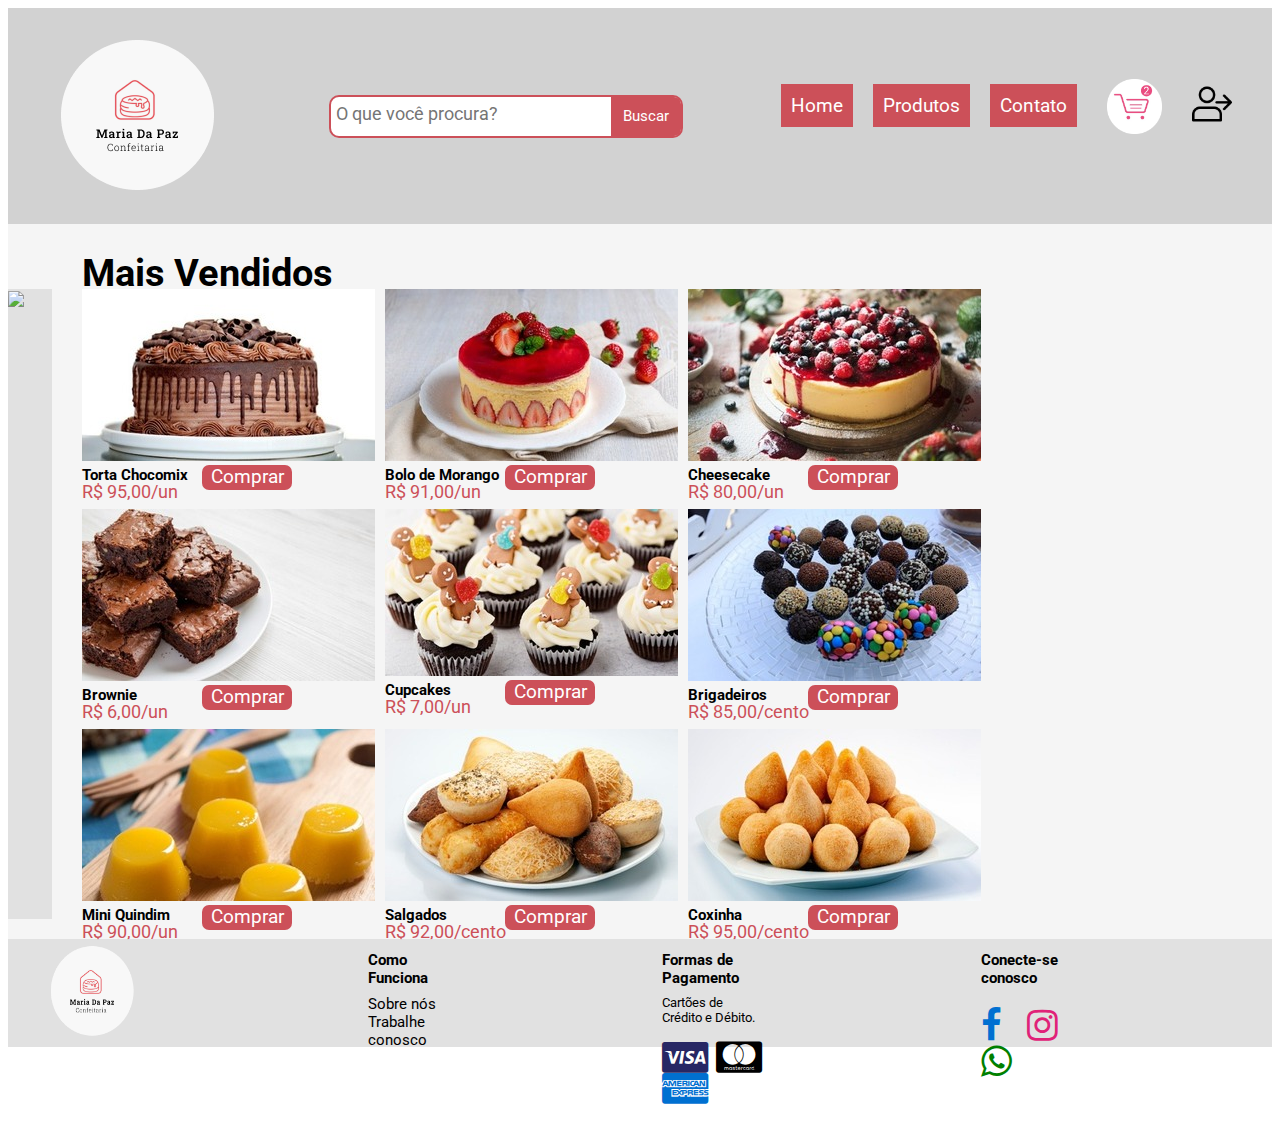
==== Confeitaria/index.html @ 0d28bada "Rename Index.html to index.html" ====
<!DOCTYPE html>
<html lang="pt-br">
<head>
	<title>Maria Da Paz - Confeitaria</title>
	<meta charset="utf-8">
	<meta name="viewport" content="width=device-width, initial-scale=1.0">
	<link rel='stylesheet' href='https://cdnjs.cloudflare.com/ajax/libs/font-awesome/4.7.0/css/font-awesome.min.css'>
	 <link rel="stylesheet" type="text/css" href="./css/index.css"/>
</head>
<body>
	<header class="head">
		<img id = "logo" src="./img/logo.png">
		<div class="src">
		<div id="search">
	<input type="text" id="txtBusca" placeholder="O que você procura?"/>
	<button id="btnBusca">Buscar</button>
</div>
</div>
		<nav>
			<ul class="menu">
				<li>
					<a href="/"> Home</a>
				</li>
				<li>
					<a href="/"> Produtos</a>
				</li>
				<li>
					<a href="/"> Contato</a>
				</li>
				<li>
					<div id="crtt"><a href="carrinho.html"> <img id = "crt" src="./img/cart2.png"></a></div>
				</li>
				<li>
						<img id= "login" src="./img/login.png"></a>
				</li>
			</ul>
		</nav>
	</header>
	<div class="container">
		<h1>Mais Vendidos</h1>
	<aside>
		<img class = "editbanner" src="./img/bannerpromo.jpeg">
	</aside>
	<section>
	<div><a href="tortachocomix.html" style="text-decoration: none";><img src="./img/tortachocolate.jpeg"></a><p>Torta Chocomix<div class="price"> R$ 95,00/un</div><div class = "btnComprar"><a href="/"style="text-decoration: none";>Comprar</div></a></p></div>
	<div><a href="bolodemorango.html" style="text-decoration: none";><img src="./img/bolomorango.jpeg"></a><p>Bolo de Morango <div class="price"> R$ 91,00/un</div><div class = "btnComprar"><a href="/"style="text-decoration: none";>Comprar</div></a></p></div>
	<div><img src="./img/cheesecake.jpeg"><p>Cheesecake <div class="price"> R$ 80,00/un</div><div class = "btnComprar"><a href="/"style="text-decoration: none";>Comprar</div></a></p></div>
	<div><img src="./img/brownie.jpeg"><p>Brownie <div class="price"> R$ 6,00/un</div><div class = "btnComprar"><a href="/"style="text-decoration: none";>Comprar</div></a></p></div>
	<div><img src="./img/cupcakes.jpeg"><p>Cupcakes <div class="price"> R$ 7,00/un</div><div class = "btnComprar"><a href="/"style="text-decoration: none";>Comprar</div></a></p></div>
	<div><img src="./img/docinhos.jpeg"><p>Brigadeiros <div class="price"> R$ 85,00/cento</div><div class = "btnComprar"><a href="/"style="text-decoration: none";>Comprar</div></a></p></div>
	<div><img src="./img/miniquindim.jpeg"><p>Mini Quindim <div class="price"> R$ 90,00/un</div><div class = "btnComprar"><a href="/"style="text-decoration: none";>Comprar</div></a></p></div>
	<div><img src="./img/salgados.jpeg"><p>Salgados <div class="price"> R$ 92,00/cento</div><div class = "btnComprar"><a href="/"style="text-decoration: none";>Comprar</div></a></p></div>
	<div><img src="./img/coxinha.jpeg"><p>Coxinha <div class="price"> R$ 95,00/cento</div><div class = "btnComprar"><a href="/"style="text-decoration: none";>Comprar</div></a></p></div>
	</section>
<footer>
	<div class="footercolumns">
		<div>
			<img class ="footerlogo" src="./img/logo.png">
		</div>
		<div class="cFunciona">
			<h2>Como Funciona</h2>
			<nav>
			<ul>
				<li>Sobre nós</li>
				<li>Trabalhe conosco</li>
			</ul>
		</nav>
		</div>
		<div class="payment">
			<h2>Formas de Pagamento</h2>
			<p>Cartões de Crédito e Débito.</p>
			<nav>
			<ul>
				<li><i class="fa fa-cc-visa" style="font-size:36px;color:#272764"></i></li>
				<li><i class="fa fa-cc-mastercard" style="font-size:36px;color:black"></i></a></li>
				<li><i class="fa fa-cc-amex" style="font-size:36px;color:#0070d1"></i></li>
			</ul>
		</nav>
		</div>
		<div class="social">
			<h2>Conecte-se conosco</h2>
			<nav>
			<ul>
				<li><i class="fa fa-facebook" style="font-size:36px;color:#0070d1"></i></li>
				<li><i class="fa fa-instagram" style="font-size:36px;color:#e02278"></i></li>
				<li><i class="fa fa-whatsapp" style="font-size:36px;color:green"></i></li>
			</ul>
			</nav>
		</div>
	</div>
</footer>
---- Confeitaria/css/index.css ----
@import url('https://fonts.googleapis.com/css2?family=Roboto:wght@100;300;400&display=swap');
	body, ul, li, p, head{
		padding: 0px;
		list-style: none;
		font-size: 1.2rem;
		font-family: Roboto;
	}
	ul li a{
		text-decoration: none;
		color: white;
	}
	.head{
		background: rgb(210, 210, 210);
		display: flex;
		justify-content: space-between;
		padding: 20px;
		align-items: center;
		flex-wrap: wrap;
	}
	.menu{
		display: flex;
	}
	.menu li{
		margin-left: 20px;
	}
	.menu li a{
		display: block;
		padding: 10px;
		background: #CC5059;
	}
	#search{
	background-color: white;
	border: solid 2px #CC5059;
	border-radius: 10px;
	width: 350px;
	height: 39px;
}

#txtBusca{
	float: left;
	background-color: transparent;
	padding-left: 5px;
	font-size: 18px;
	border: none;
	height: 32px;
	width: 191px;
	outline: 0;
	font-family: Roboto;
}

#btnBusca{
	font-size: 15px;
	border: none;
	float: right;
	height: 39px;
	border-radius: 0 7px 7px 0;
	width: 70px;
	color:  white;
	background: #CC5059;
	cursor: pointer;
	font-family: Roboto;
}
#login{
	width: 40px;
	height: 40px;
	cursor: pointer;
}
.menu{
	padding-right: 20px;
}
#logo{
	cursor: pointer;
}
#crt{
	cursor: pointer;
	width: 55px;
	height: 55px;
	margin-top: -15px;
}
#crtt a{
	background-color: rgb(210, 210, 210);
}
.container{
	display: grid;
	grid-gap: 20px 20px;
	grid-template-rows: 5vh 70vh 12vh;  
	grid-template-columns: 0.3fr 1fr  ;
	background-color: whitesmoke;
}
aside{
 grid-column-start: 1;
 grid-column-end: 2;
 background-color: #dddd;
}
h1{
	grid-column-start: 2;
	grid-column-end: 3;
	margin-left: 10px;
	font-weight: bolder;
}
section{
	display: grid;
	justify-content: space-evenly;
	align-content: space-evenly;
	grid-template-columns: 1fr 1fr 1fr;
	grid-template-rows: 210px 210px 210px;
	grid-gap: 10px;
	margin-right: 150px;
	margin-left: 10px;
}
.editbanner{
	cursor: pointer;
}
p {
	margin-top: 0px;
	font-size: 15px;
	font-weight: bold;
}
.btnComprar{
	margin-top: -37px;
	float: right;
	margin-right: 28%;
	background-color: #CC5059;
	color: white;
	width: 90px;
	height: 25px;
	text-align: center;
	border-radius: 7px 7px 7px 7px;
	cursor: pointer;
}
.price{
	margin-top: -18px;
	font-size: 18px;
	color: #CC5059;
}
a{
	color: white;
}
a:hover {
  color: black;
}
.footercolumns{
	display: flex;
}
h2{
	font-size: 15px;
}
.cFunciona ul {
	margin-top: -5px;
	cursor: pointer;
}
.cFunciona li{
	font-size: 15px;
}
.payment p{
	font-size: 13px;
	font-weight: normal;
	margin-top: -5%;
}
.payment ul li{
	display: inline-flex;
	padding-right: 3px;
	margin-top: -5%;
	cursor: pointer;
}
.social ul li{
	display: inline-flex;
	padding-right: 20px;
	cursor: pointer;
}
.footercolumns div{
	padding-left: 2%;
	padding-right: 15%;
}
.footerlogo{
	width: 120px;
	height: 105px;
	cursor: pointer;
}
footer{
	grid-column-start: 1;
	grid-column-end: 5;
	background-color: #dddd;
}

@media (max-width: 575.98px) and (orientation: portrait){
	aside{
		display: block;
	}
	.container{
		display: block;
	}
	section{
		display: block;
	}
	.footercolumns div{
	padding-right: 5%;
	}
	.btnComprar{
		float: right;
	}
}
@media (max-width: 767.98px) and (orientation: landscape){
	aside{
		display: block;
	}
	.container{
		display: block;
	}
	section{
		display: block;
	}
	.footercolumns div{
	padding-right: 6%;
	}
	.btnComprar{
	float: right;
	}
}
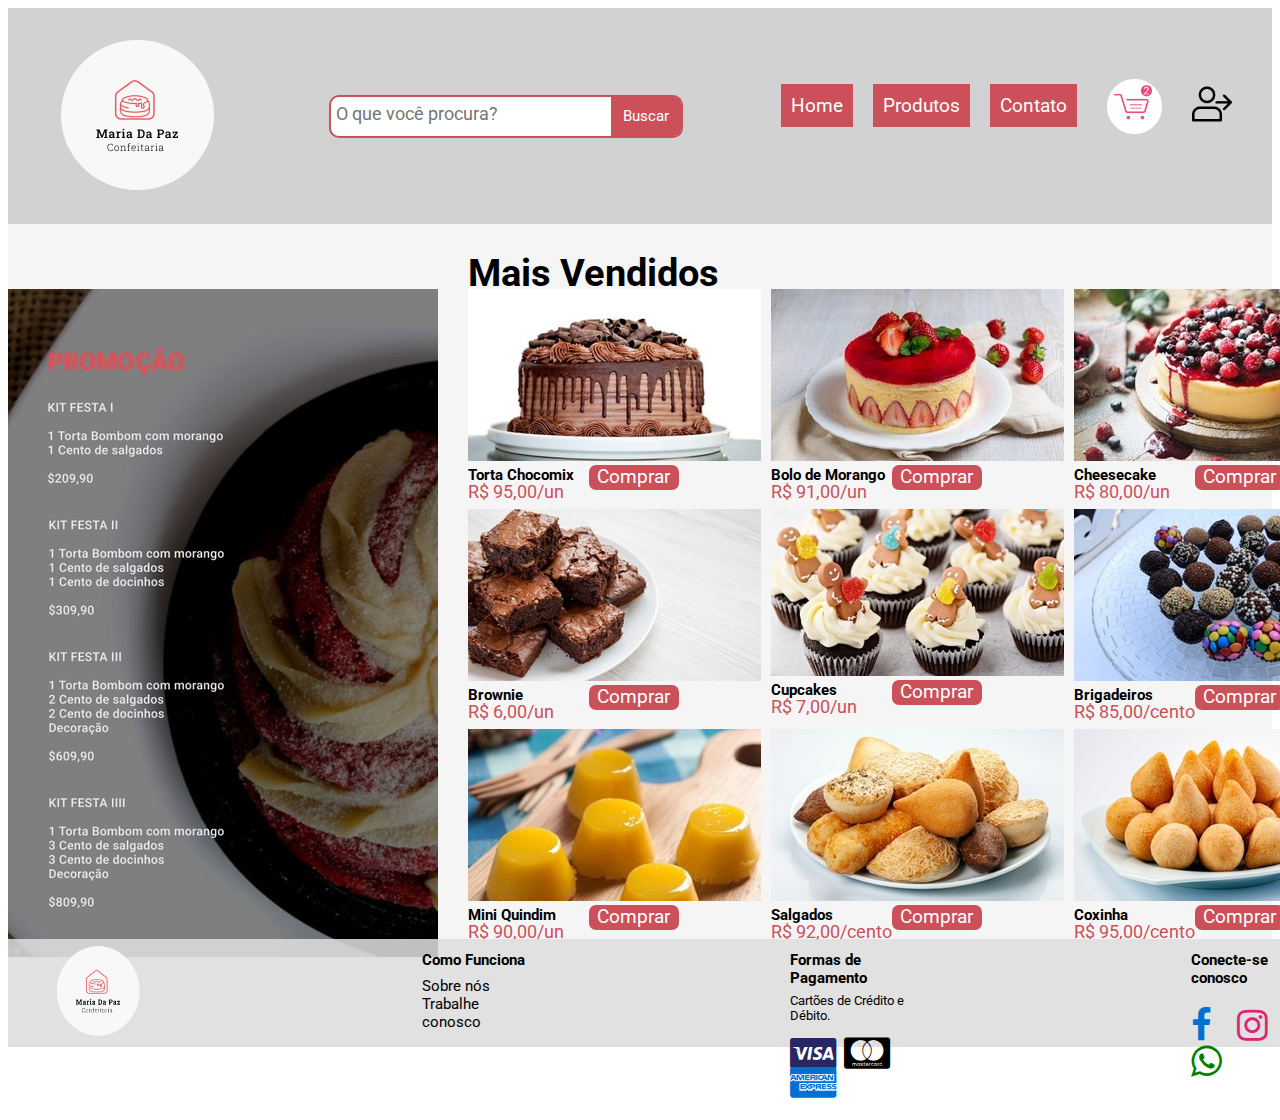
==== commit 14f76f3d: "Update index.html" ====
--- a/Confeitaria/index.html
+++ b/Confeitaria/index.html
@@ -39,7 +39,7 @@
 	<div class="container">
 		<h1>Mais Vendidos</h1>
 	<aside>
-		<img class = "editbanner" src="./img/bannerpromo.jpeg">
+		<img class = "editbanner" src="./img/BannerPromo.jpeg">
 	</aside>
 	<section>
 	<div><a href="tortachocomix.html" style="text-decoration: none";><img src="./img/tortachocolate.jpeg"></a><p>Torta Chocomix<div class="price"> R$ 95,00/un</div><div class = "btnComprar"><a href="/"style="text-decoration: none";>Comprar</div></a></p></div>
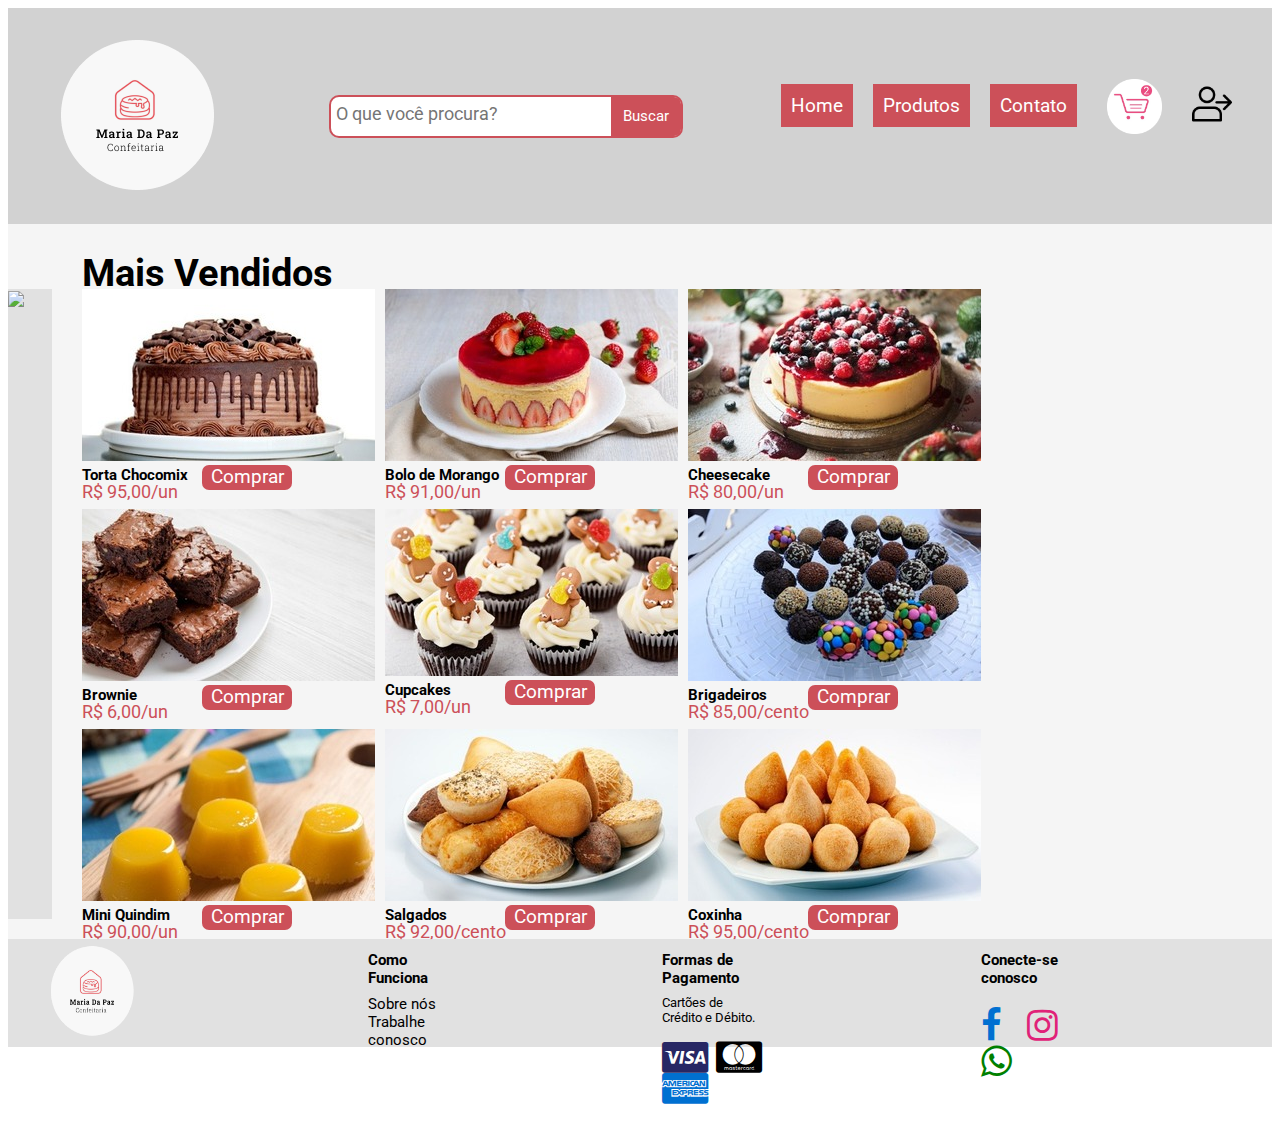
==== commit 9a181573: "Update index.html" ====
--- a/Confeitaria/index.html
+++ b/Confeitaria/index.html
@@ -19,13 +19,13 @@
 		<nav>
 			<ul class="menu">
 				<li>
-					<a href="/"> Home</a>
+					<a href=""> Home</a>
 				</li>
 				<li>
-					<a href="/"> Produtos</a>
+					<a href=""> Produtos</a>
 				</li>
 				<li>
-					<a href="/"> Contato</a>
+					<a href=""> Contato</a>
 				</li>
 				<li>
 					<div id="crtt"><a href="carrinho.html"> <img id = "crt" src="./img/cart2.png"></a></div>
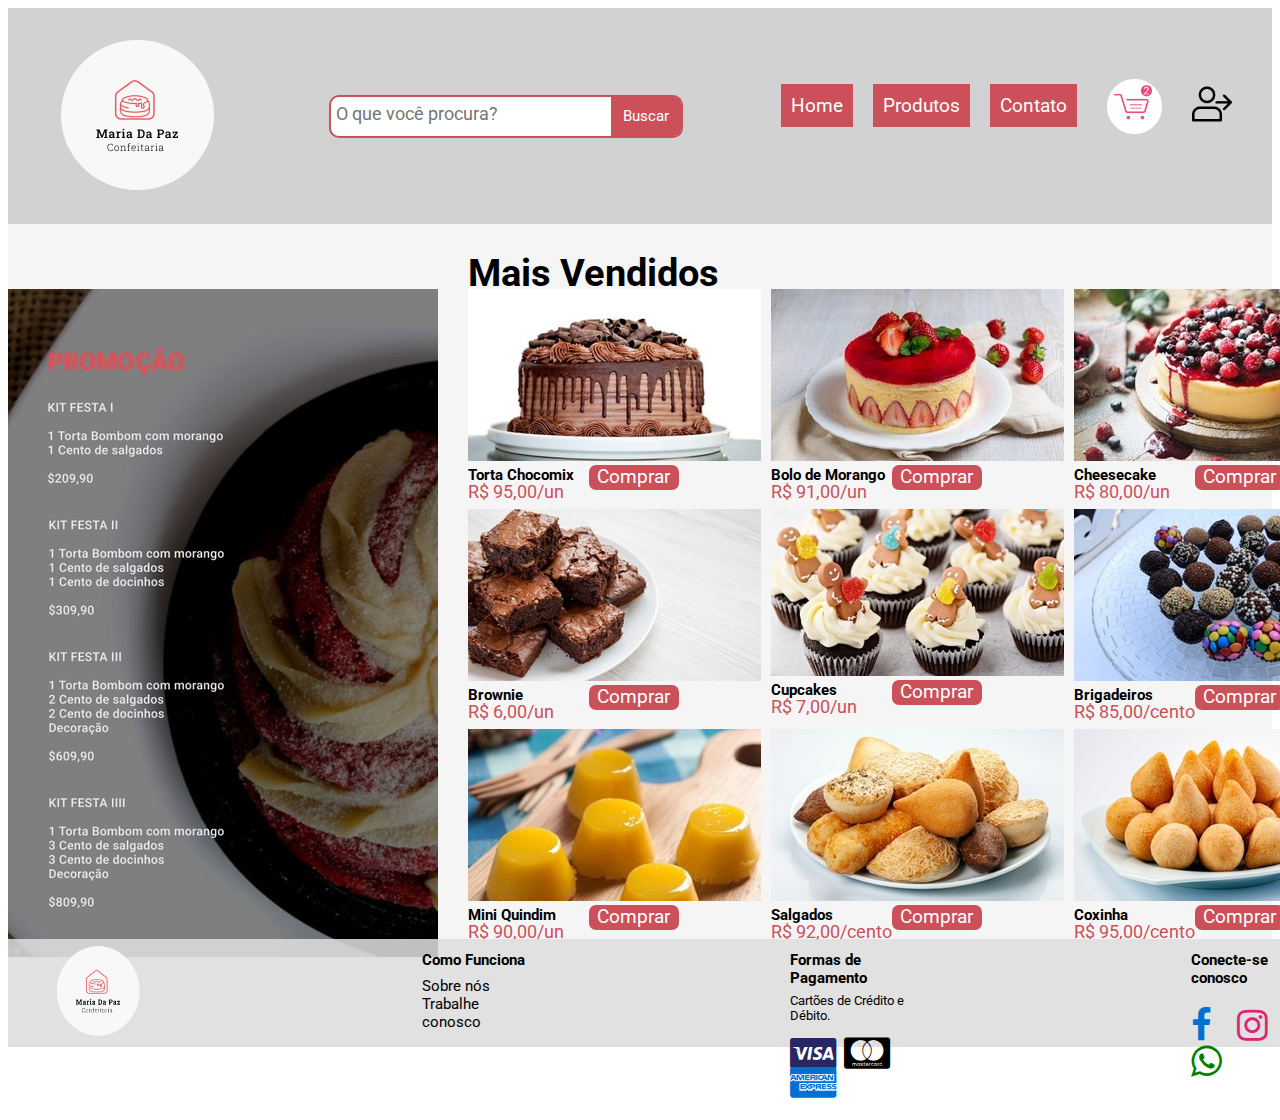
==== commit fb7947e1: "Update index.html" ====
--- a/Confeitaria/index.html
+++ b/Confeitaria/index.html
@@ -39,7 +39,7 @@
 	<div class="container">
 		<h1>Mais Vendidos</h1>
 	<aside>
-		<img class = "editbanner" src="./img/BannerPromo.jpeg">
+		<img class = "editbanner" src="./img/bannerpromo.jpeg">
 	</aside>
 	<section>
 	<div><a href="tortachocomix.html" style="text-decoration: none";><img src="./img/tortachocolate.jpeg"></a><p>Torta Chocomix<div class="price"> R$ 95,00/un</div><div class = "btnComprar"><a href="/"style="text-decoration: none";>Comprar</div></a></p></div>
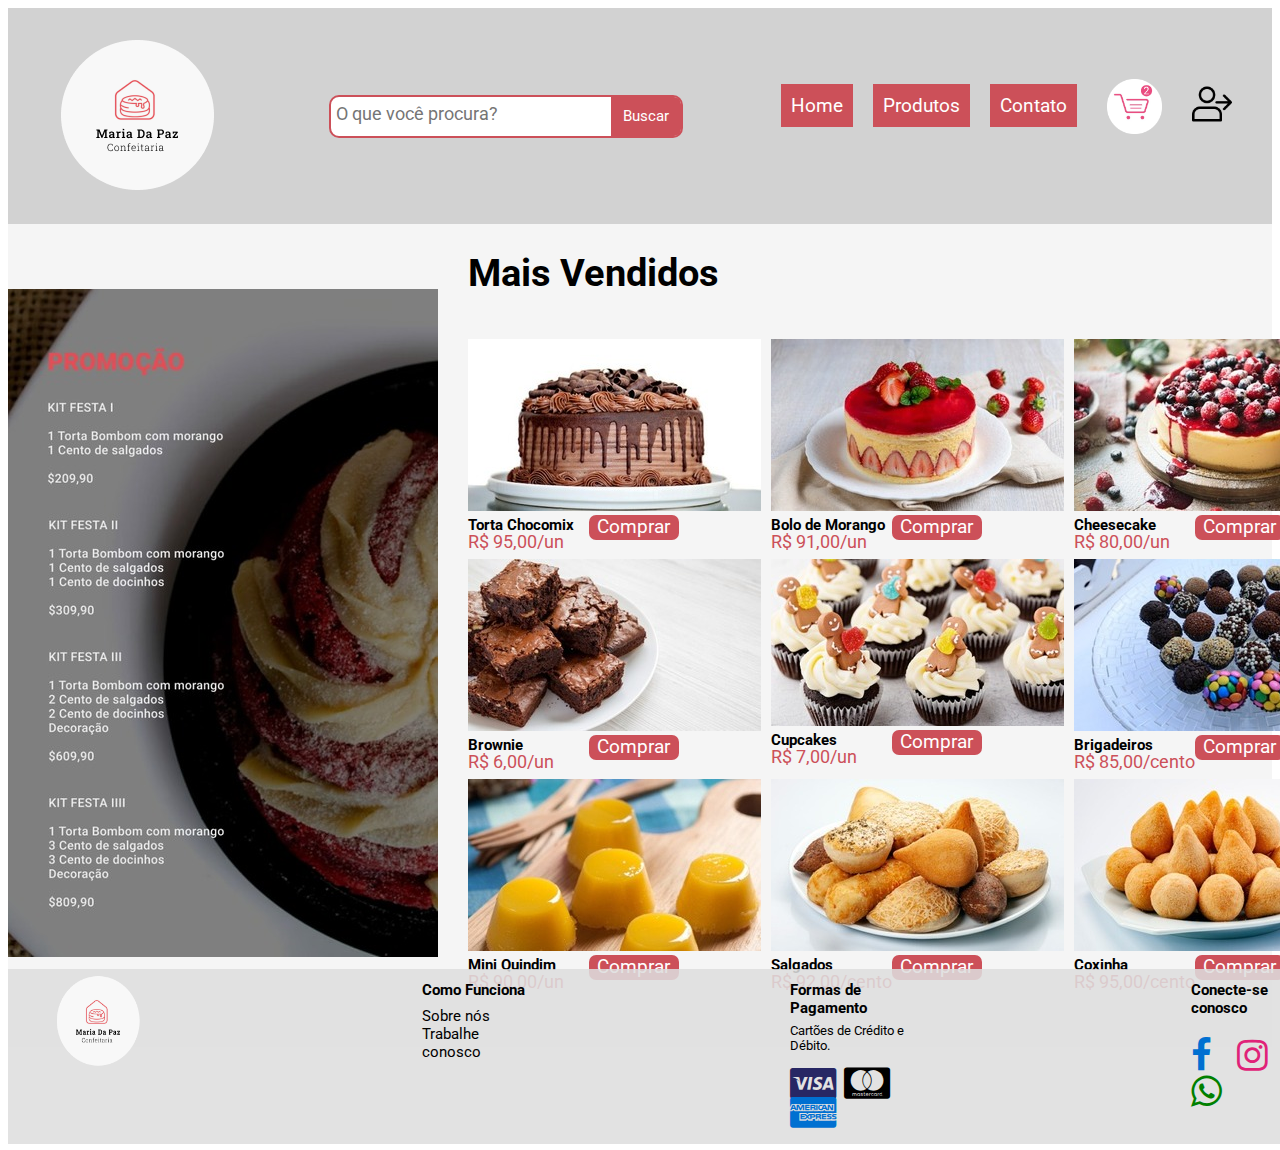
==== commit 0d174a81: "update media query" ====
--- a/Confeitaria/index.html
+++ b/Confeitaria/index.html
@@ -19,13 +19,13 @@
 		<nav>
 			<ul class="menu">
 				<li>
-					<a href=""> Home</a>
+					<a href="./index.html"> Home</a>
 				</li>
 				<li>
-					<a href=""> Produtos</a>
+					<a href="./index.html"> Produtos</a>
 				</li>
 				<li>
-					<a href=""> Contato</a>
+					<a href="./index.html"> Contato</a>
 				</li>
 				<li>
 					<div id="crtt"><a href="carrinho.html"> <img id = "crt" src="./img/cart2.png"></a></div>
--- a/Confeitaria/css/index.css
+++ b/Confeitaria/css/index.css
@@ -197,7 +197,7 @@
 	padding-right: 5%;
 	}
 	.btnComprar{
-		float: right;
+		margin-right: -35px;
 	}
 }
 @media (max-width: 767.98px) and (orientation: landscape){
@@ -216,4 +216,13 @@
 	.btnComprar{
 	float: right;
 	}
+}
+@media (min-width: 1024px){
+ section{
+ 	margin-top: 50px;
+ }
+ footer{
+ 	margin-top: 30px;
+ 	height: 175px;
+ }
 }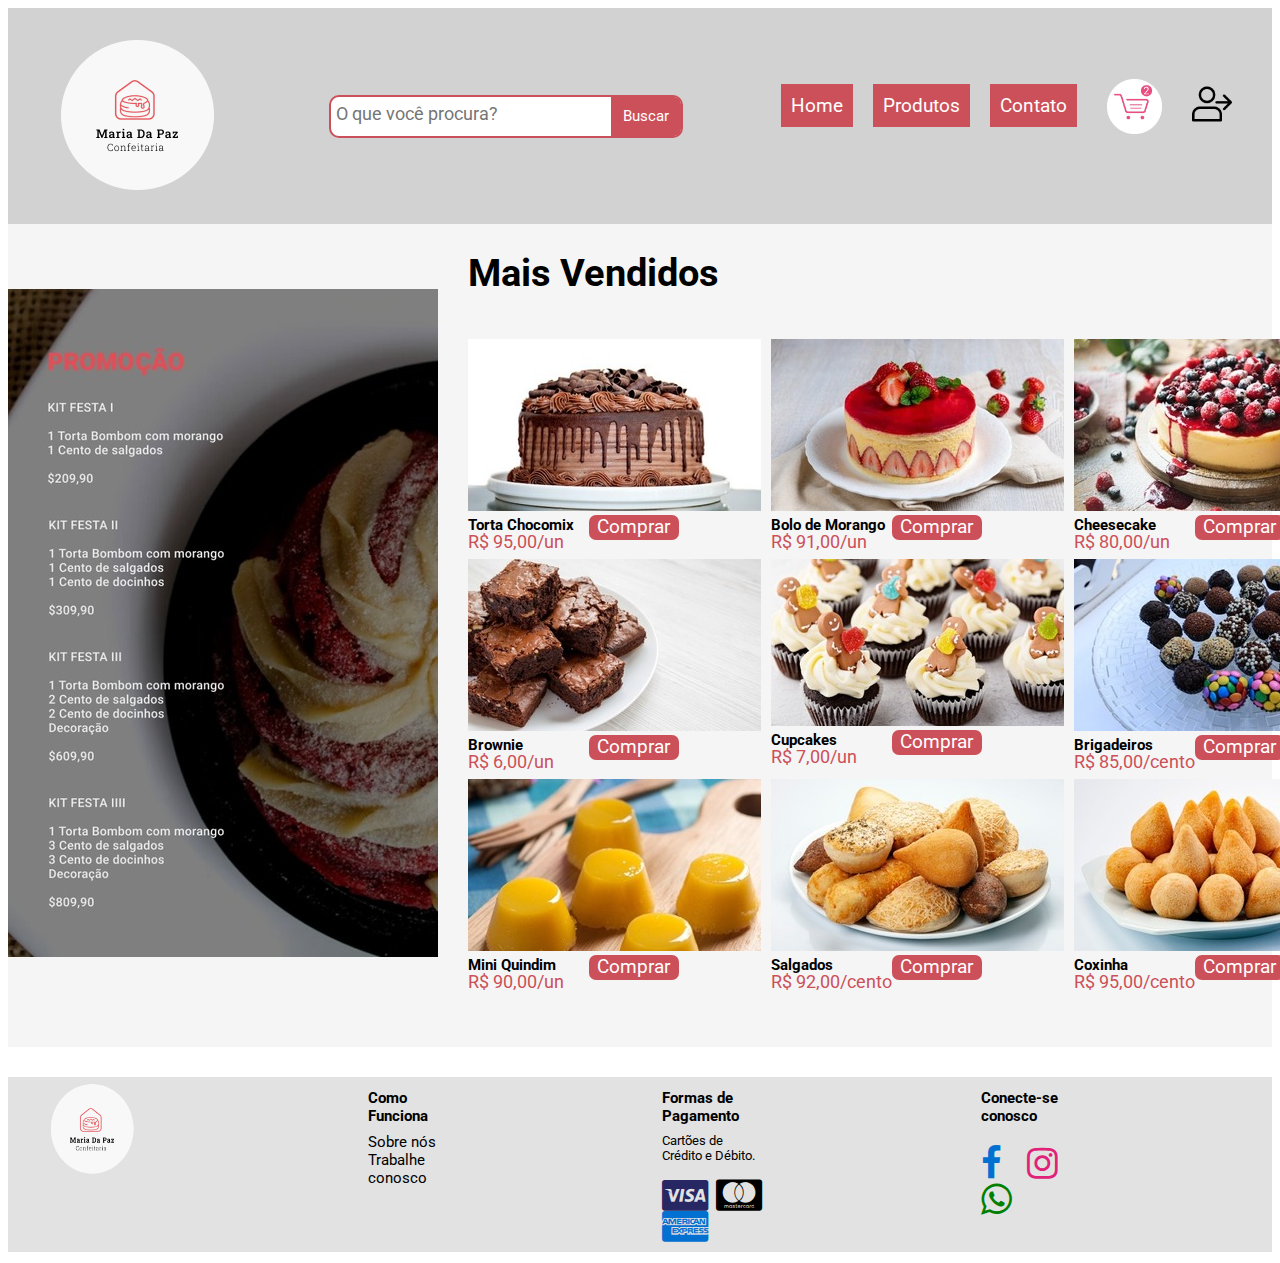
==== commit 67a8cdb7: "update mq" ====
--- a/Confeitaria/index.html
+++ b/Confeitaria/index.html
@@ -9,7 +9,7 @@
 </head>
 <body>
 	<header class="head">
-		<img id = "logo" src="./img/logo.png">
+		<img id = "logo" src="./img/logo.png" alt="logo">
 		<div class="src">
 		<div id="search">
 	<input type="text" id="txtBusca" placeholder="O que você procura?"/>
@@ -19,19 +19,19 @@
 		<nav>
 			<ul class="menu">
 				<li>
-					<a href="./index.html"> Home</a>
+					<a href="index.html"> Home</a>
 				</li>
 				<li>
-					<a href="./index.html"> Produtos</a>
+					<a href="index.html"> Produtos</a>
 				</li>
 				<li>
-					<a href="./index.html"> Contato</a>
+					<a href="index.html"> Contato</a>
 				</li>
 				<li>
-					<div id="crtt"><a href="carrinho.html"> <img id = "crt" src="./img/cart2.png"></a></div>
+					<div id="crtt"><a href="carrinho.html"> <img id = "crt" src="./img/cart2.png" alt="cart2"></a></div>
 				</li>
 				<li>
-						<img id= "login" src="./img/login.png"></a>
+						<img id= "login" src="./img/login.png" alt="login">
 				</li>
 			</ul>
 		</nav>
@@ -39,23 +39,66 @@
 	<div class="container">
 		<h1>Mais Vendidos</h1>
 	<aside>
-		<img class = "editbanner" src="./img/bannerpromo.jpeg">
+		<img class = "editbanner" src="./img/bannerpromo.jpeg" alt="banner">
 	</aside>
 	<section>
-	<div><a href="tortachocomix.html" style="text-decoration: none";><img src="./img/tortachocolate.jpeg"></a><p>Torta Chocomix<div class="price"> R$ 95,00/un</div><div class = "btnComprar"><a href="/"style="text-decoration: none";>Comprar</div></a></p></div>
-	<div><a href="bolodemorango.html" style="text-decoration: none";><img src="./img/bolomorango.jpeg"></a><p>Bolo de Morango <div class="price"> R$ 91,00/un</div><div class = "btnComprar"><a href="/"style="text-decoration: none";>Comprar</div></a></p></div>
-	<div><img src="./img/cheesecake.jpeg"><p>Cheesecake <div class="price"> R$ 80,00/un</div><div class = "btnComprar"><a href="/"style="text-decoration: none";>Comprar</div></a></p></div>
-	<div><img src="./img/brownie.jpeg"><p>Brownie <div class="price"> R$ 6,00/un</div><div class = "btnComprar"><a href="/"style="text-decoration: none";>Comprar</div></a></p></div>
-	<div><img src="./img/cupcakes.jpeg"><p>Cupcakes <div class="price"> R$ 7,00/un</div><div class = "btnComprar"><a href="/"style="text-decoration: none";>Comprar</div></a></p></div>
-	<div><img src="./img/docinhos.jpeg"><p>Brigadeiros <div class="price"> R$ 85,00/cento</div><div class = "btnComprar"><a href="/"style="text-decoration: none";>Comprar</div></a></p></div>
-	<div><img src="./img/miniquindim.jpeg"><p>Mini Quindim <div class="price"> R$ 90,00/un</div><div class = "btnComprar"><a href="/"style="text-decoration: none";>Comprar</div></a></p></div>
-	<div><img src="./img/salgados.jpeg"><p>Salgados <div class="price"> R$ 92,00/cento</div><div class = "btnComprar"><a href="/"style="text-decoration: none";>Comprar</div></a></p></div>
-	<div><img src="./img/coxinha.jpeg"><p>Coxinha <div class="price"> R$ 95,00/cento</div><div class = "btnComprar"><a href="/"style="text-decoration: none";>Comprar</div></a></p></div>
+	
+	<div>
+	<a href="tortachocomix.html" style="text-decoration: none"><img src="./img/tortachocolate.jpeg" alt="tortachocolate"></a><p>Torta Chocomix</p>
+	<div class= "price"> R$ 95,00/un</div>
+	<div class = "btnComprar"><a href="tortachocomix.html" style="text-decoration: none">Comprar</a></div>
+	</div>
+
+	<div>
+	<a href="bolodemorango.html" style="text-decoration: none"><img src="./img/bolomorango.jpeg" alt="bolomorango"></a><p>Bolo de Morango</p>
+	<div class="price"> R$ 91,00/un</div>
+	<div class = "btnComprar"><a href="bolodemorango.html" style="text-decoration: none">Comprar</a></div>
+	</div>
+	
+	<div>
+	<img src="./img/cheesecake.jpeg" alt="cheesecake"><p>Cheesecake</p>
+	<div class="price"> R$ 80,00/un</div>
+	<div class = "btnComprar"><a href="index.html" style="text-decoration: none">Comprar</a></div>
+	</div>
+
+	<div>
+	<img src="./img/brownie.jpeg" alt="brownie"><p>Brownie</p> <div class="price"> R$ 6,00/un</div>
+	<div class = "btnComprar"><a href="index.html" style="text-decoration: none">Comprar</a></div></div>
+
+	<div>
+	<img src="./img/cupcakes.jpeg" alt="cupcake"><p>Cupcakes</p> 
+	<div class="price"> R$ 7,00/un</div>
+	<div class = "btnComprar"><a href="index.html" style="text-decoration: none">Comprar</a></div>
+	</div>
+
+	<div>
+	<img src="./img/docinhos.jpeg" alt="docinhos"><p>Brigadeiros</p>
+	<div class="price"> R$ 85,00/cento</div>
+	<div class = "btnComprar"><a href="index.html" style="text-decoration: none">Comprar</a></div>
+	</div>
+
+	<div>
+	<img src="./img/miniquindim.jpeg" alt="miniquindim"><p>Mini Quindim</p> <div class="price"> R$ 90,00/un</div>
+	<div class = "btnComprar"><a href="index.html" style="text-decoration:none">Comprar</a></div>
+	</div>
+
+	<div><img src="./img/salgados.jpeg" alt="salgados"><p>Salgados </p>
+	<div class="price"> R$ 92,00/cento</div>
+	<div class = "btnComprar"><a href="index.html" style="text-decoration: none">Comprar</a></div>
+		</div>
+
+	<div>
+	<img src="./img/coxinha.jpeg" alt="coxinha"><p>Coxinha </p>
+	<div class="price"> R$ 95,00/cento</div>
+	<div class = "btnComprar"><a href="index.html" style="text-decoration: none">Comprar</a></div>
+	</div>
 	</section>
+	</div>
+
 <footer>
 	<div class="footercolumns">
 		<div>
-			<img class ="footerlogo" src="./img/logo.png">
+			<img class ="footerlogo" src="./img/logo.png" alt="logo">
 		</div>
 		<div class="cFunciona">
 			<h2>Como Funciona</h2>
@@ -72,7 +115,7 @@
 			<nav>
 			<ul>
 				<li><i class="fa fa-cc-visa" style="font-size:36px;color:#272764"></i></li>
-				<li><i class="fa fa-cc-mastercard" style="font-size:36px;color:black"></i></a></li>
+				<li><i class="fa fa-cc-mastercard" style="font-size:36px;color:black"></i></li>
 				<li><i class="fa fa-cc-amex" style="font-size:36px;color:#0070d1"></i></li>
 			</ul>
 		</nav>
